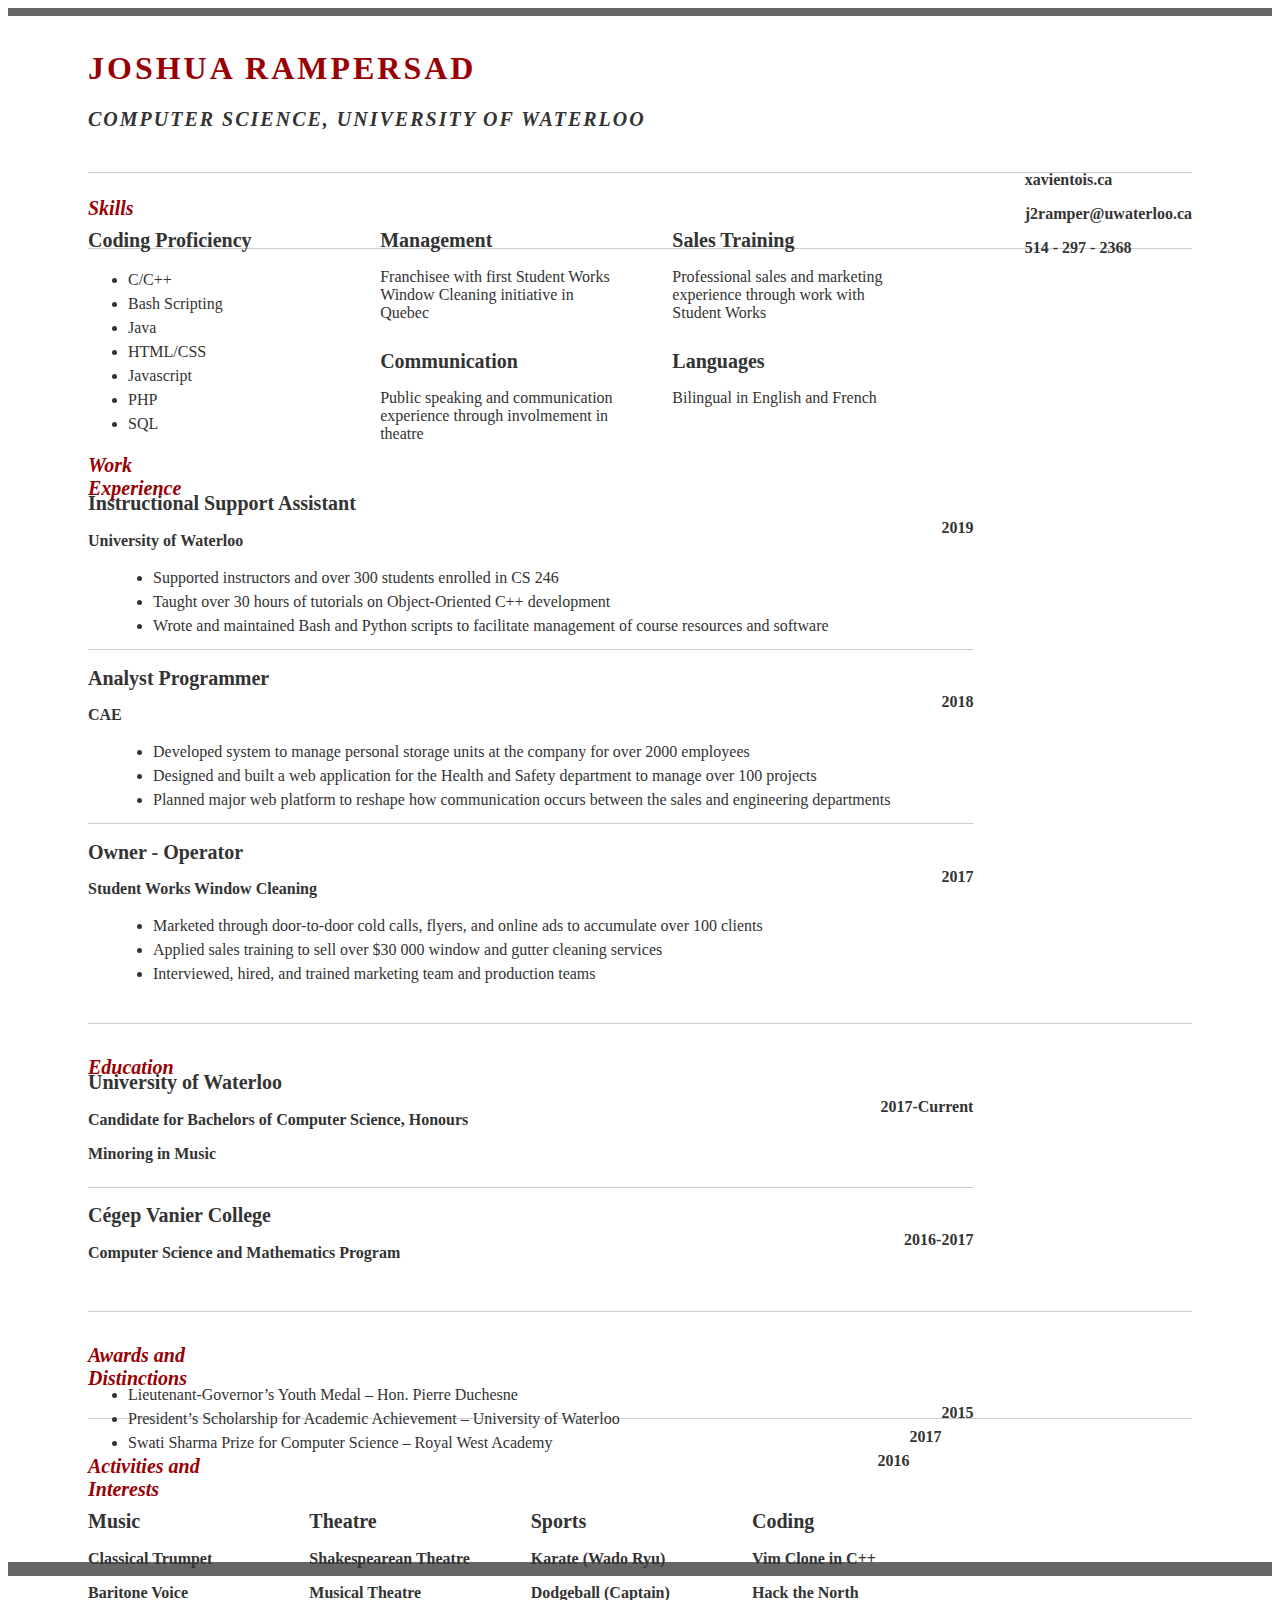
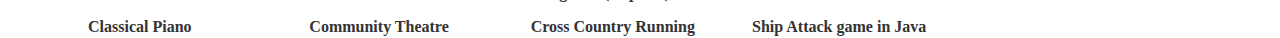
==== resume.html @ ba1c91a3 "Added Hack the North" ====
<html>
<head>

	<title>Joshua Rampersad | Computer Science, University of Waterloo</title>
	<meta http-equiv="content-type" content="text/html; charset=utf-8" />

	<link rel="stylesheet" type="text/css" href="http://yui.yahooapis.com/2.7.0/build/reset-fonts-grids/reset-fonts-grids.css" media="all" />
	<link rel="stylesheet" type="text/css" href="resume.css" media="all" />

</head>
<body>

<div id="doc2" class="yui-t7">
	<div id="inner">

		<div id="hd">
			<div class="yui-gc">
				<div class="yui-u first">
					<h1>Joshua Rampersad</h1>
					<h2>Computer Science, University of Waterloo</h2>
				</div>

				<div class="yui-u">
					<div class="contact-info">
						<h3><a href="http://xavientois.ca">xavientois.ca</a></h3>
						<h3><a href="mailto:j2ramper@uwaterloo.ca">j2ramper@uwaterloo.ca</a></h3>
						<h3>514 - 297 - 2368</h3>
					</div><!--// .contact-info -->
				</div>
			</div><!--// .yui-gc -->
		</div><!--// hd -->

		<div id="bd">
			<div id="yui-main">
				<div class="yui-b">
						<div class="yui-gf">
							<div class="yui-u first">
								<h2>Skills</h2>
							</div>
							<div class="yui-u">

									<div class="talent">
										<h2>Coding Proficiency</h2>
										<ul>
											<li>C/C++</li>
											<li>Bash Scripting</li>
											<li>Java</li>
											<li>HTML/CSS</li>
											<li>Javascript</li>
											<li>PHP</li>
											<li>SQL</li>
										</ul>
									</div>

									<div class="talent">
										<h2>Management</h2>
										<p>Franchisee with first Student Works Window Cleaning
											initiative in Quebec</p>
									</div>

									<div class="talent">
										<h2>Sales Training</h2>
										<p>Professional sales and marketing experience through work
											with Student Works</p>
									</div>

									<div class="talent">
										<h2>Communication</h2>
										<p>Public speaking and communication experience through involmement in theatre</p>
									</div>

									<div class="talent">
										<h2>Languages</h2>
										<p>Bilingual in English and French</p>
									</div>
							</div>
						</div><!--// .yui-gf -->

						<div class="yui-gf">

							<div class="yui-u first">
								<h2>Work Experience</h2>
							</div><!--// .yui-u first-->

							<div class="yui-u">
								<div class="job">
									<h2>Instructional Support Assistant</h2>
									<h3>University of Waterloo</h3>
									<h4>2019</h4>
									<ul>
										<li>Supported instructors and over 300 students enrolled in CS 246</li>
										<li>Taught over 30 hours of tutorials on Object-Oriented C++ development</li>
										<li>Wrote and maintained Bash and Python scripts to facilitate management of course resources and software</li>
									</ul>
								</div>

								<div class="job">
									<h2>Analyst Programmer</h2>
									<h3>CAE</h3>
									<h4>2018</h4>
									<ul>
										<li>Developed system to manage personal storage units at the company for over 2000 employees</li>
										<li>Designed and built a web application for the Health and Safety department to manage over 100 projects</li>
										<li>Planned major web platform to reshape how communication occurs between the sales and engineering departments</li>
									</ul>
								</div>

								<div class="job last">
									<h2>Owner - Operator</h2>
									<h3>Student Works Window Cleaning</h3>
									<h4>2017</h4>
									<ul>
										<li>Marketed through door-to-door cold calls, flyers, and online ads to accumulate over 100 clients</li>
										<li>Applied sales training to sell over $30 000 window and gutter cleaning services</li>
										<li>Interviewed, hired, and trained marketing team and production teams</li>
									</ul>
								</div>

								<!--<div class="job last">
									<h2>Food Services</h2>
									<h3>Mama Sofia Pizza</h3>
									<h4>2014-2017</h4>
									<ul>
										<li>Engaged with customers, taking orders, and communicating them with the 4 person team</li>
										<li>Trained new employees in every aspect of food preparation and service in order to maximize efficiency</li>
									</ul>
								</div>-->

								<!--<div class="job">
									<h2>Trumpet Tutor</h2>
									<h3>Private Lessons</h3>
									<h4>2015-2016</h4>
									<ul>
										<li>Instructed young students in trumpet technique and theory</li>
									</ul>
								</div>-->

								<!--<div class="job last">
									<h2>Camp Organizer</h2>
									<h3>Dojostudio</h3>
									<h4>2012</h4>
									<ul>
										<li>Chief coordinator for summer camp, in charge of scheduling, planning, and camp budget</li>
										<li>Acquired SOGO Active Youth Recruitment grant for funding</li>
										<li>Communicated with third parties to organize all exterior camp activities</li>
										<li>Supervised activities, ran workshops and taught karate to children</li>
									</ul>
								</div>-->

							</div><!--// .yui-u -->
						</div><!--// .yui-gf -->

						<div class="yui-gf">

							<div class="yui-u first">
								<h2>Education</h2>
							</div><!--// .yui-u first-->

							<div class="yui-u">
								<div class="job">
									<h2>University of Waterloo</h2>
									<h3>Candidate for Bachelors of Computer Science, Honours</h3>
									<h3>Minoring in Music</h3>
									<h4>2017-Current</h4>
								</div>

								<div class="job last">
									<h2>Cégep Vanier College</h2>
									<h3>Computer Science and Mathematics Program</h3>
									<h4>2016-2017</h4>
								</div>
							</div><!--// .yui-u -->
						</div><!--// .yui-gf-->

						<div class="yui-gf">

							<div class="yui-u first">
								<h2>Awards and Distinctions</h2>
							</div>

							<div class="yui-u">

								<div class="award">
									<ul>
										<li>Lieutenant-Governor’s Youth Medal – Hon. Pierre Duchesne</li>
										<h4>2015</h4>
										<li>President’s Scholarship for Academic Achievement – University of Waterloo</li>
										<h4>2017</h4>
										<li>Swati Sharma Prize for Computer Science – Royal West Academy</li>
										<h4>2016</h4>
										<!--<li>Residence Entrance Award – Conrad Grebel University College</li>
										<h4>2016</h4>
										<li>Taylor-Negm Award for Cultural Involvement – Royal West Academy</li>
										<h4>2014 and 2016</h4>
										<li>The Chris Barillaro Prize for Musical Theatre – Royal West Academy	</li>
										<h4>2016</h4>-->
									</ul>
								</div>

							</div><!--// .yui-u -->
						</div><!--// .yui-gf -->


						<div class="yui-gf last">
							<div class="yui-u first">
								<h2>Activities and Interests</h2>
							</div><!--// .yui-u first-->

							<div class="yui-u">
								<div class="activity">
									<h2>Music</h2>
										<h3>Classical Trumpet</h3>
											<!--<p>Vice president of Honour Band</p>-->
										<h3>Baritone Voice</h3>
											<!--<p>Chamber and Chapel Choir</p>-->
										<h3>Classical Piano</h3>
											<!--<p>Eleven years of piano lessons and performance</p>-->
								</div>

								<div class="activity">
									<h2>Theatre</h2>
									<h3>Shakespearean Theatre</h3>
										<!--<p>Lead actor in 8 Shakespeare productions</p>-->
									<h3>Musical Theatre</h3>
										<!--<p>Lead actor in 4 musical theatre productions</p>-->
									<h3>Community Theatre</h3>
									<!--<h3>Independent Theatre</h3>-->
								</div>

								<div class="activity">
									<h2>Sports</h2>
									<h3>Karate (Wado Ryu)</h3>
										<!--<p>Brown belt in Wado Ryu karate</p>-->
									<h3>Dodgeball (Captain)</h3>
										<!--<p>Captain of intramural team</p>-->
									<h3>Cross Country Running</h3>
										<!--<p>Participation in Cross Country and Halo races</p>-->
								</div>

								<div class="activity last">
									<h2>Coding</h2>
									<h3>Vim Clone in C++</h3>
										<!--<p>Brown belt in Wado Ryu karate</p>-->
									<h3>Hack the North</h3>
										<!--<p>Captain of intramural team</p>-->
									<!-- <h3>GrebelHacks Hackathon</h3> -->
									<h3>Ship Attack game in Java</h3>
										<!--<p>Participation in Cross Country and Halo races</p>-->
								</div>
							</div><!--// .yui-u -->
						</div><!--// .yui-gf -->

				</div><!--// .yui-b -->
			</div><!--// yui-main -->
		</div><!--// bd -->

	</div><!-- // inner -->


</div><!--// doc -->


</body>
</html>
---- resume.css ----
/* //-- yui-grids style overrides -- */
body { font-family: Georgia; color: #444;}
#inner { padding: 2px 80px; margin: 0 auto;  border: solid #666; border-width: 8px 0 14px 0; }
.yui-gf { margin-bottom: 2em; padding-bottom: 2.18em; border-bottom: 1px solid #ccc; }

/* //-- header, body, footer -- */
#hd { margin: 2em 0 1.5em 0; padding-bottom: 1.5em; border-bottom: 1px solid #ccc }
#hd h2 { text-transform: uppercase; letter-spacing: 2px; color: #333}
#bd, #ft { margin-bottom: 1px; }

/* //-- footer -- */
#ft { padding: 1em 0 1em 0; font-size: 92%; border-top: 1px solid #ccc; text-align: center; }
#ft p { margin-bottom: 0; text-align: center;   }

/* //-- core typography and style -- */
#hd h1 { font-size: 32px; text-transform: uppercase; letter-spacing: 3px; color: #990003}
h2 { font-size: 125%; }
h3, h4 { font-size: 100%; }
h1, h2, h3, h4 { color: #333; }
p { font-size: 100%; line-height: 18px; padding-right: 3em; }
a {text-decoration: none; color: #333;}
strong { font-weight: bold; }
li { line-height: 24px; border-bottom: 1px solid #ccc; }
p.enlarge { font-size: 144%; padding-right: 6.5em; line-height: 24px; }
p.enlarge span { color: #000 }
.contact-info { margin-top: 7px; float: right}
.first h2 { font-style: italic; color: #990003;}
.last { border-bottom: 0;}


/* //-- section styles -- */

.job { position: relative; margin-bottom: 0.9em; padding-bottom: 0.5em; border-bottom: 1px solid #ccc; }
.job h4 { position: absolute; top: 0.35em; right: 0 }
.job p { margin: 0.75em 0 0 0; }
.job li {border-bottom: 0; list-style-type: disc; margin-left: 25px}

.award h4 {float: right;}
.award li {border-bottom: 0;  float: left}
.award ul{list-style-type: disc;}

.last { border: none; }
.talent{ width: 33%; float: left; margin-bottom: 8px}
.talent h2, p, ul {margin-bottom: 3px; color: #333}
.talent li {border-bottom: 0;}

.activity {width: 25%; float: left;}
.activity h3{margin-bottom: 2px}
.activity p{font-size: 90%}

/* --// override to force 1/8th width grids -- */
.yui-gf .yui-u{width:80.2%; margin-bottom: -1.5em}
.yui-gf div.first{width:12.3%;}
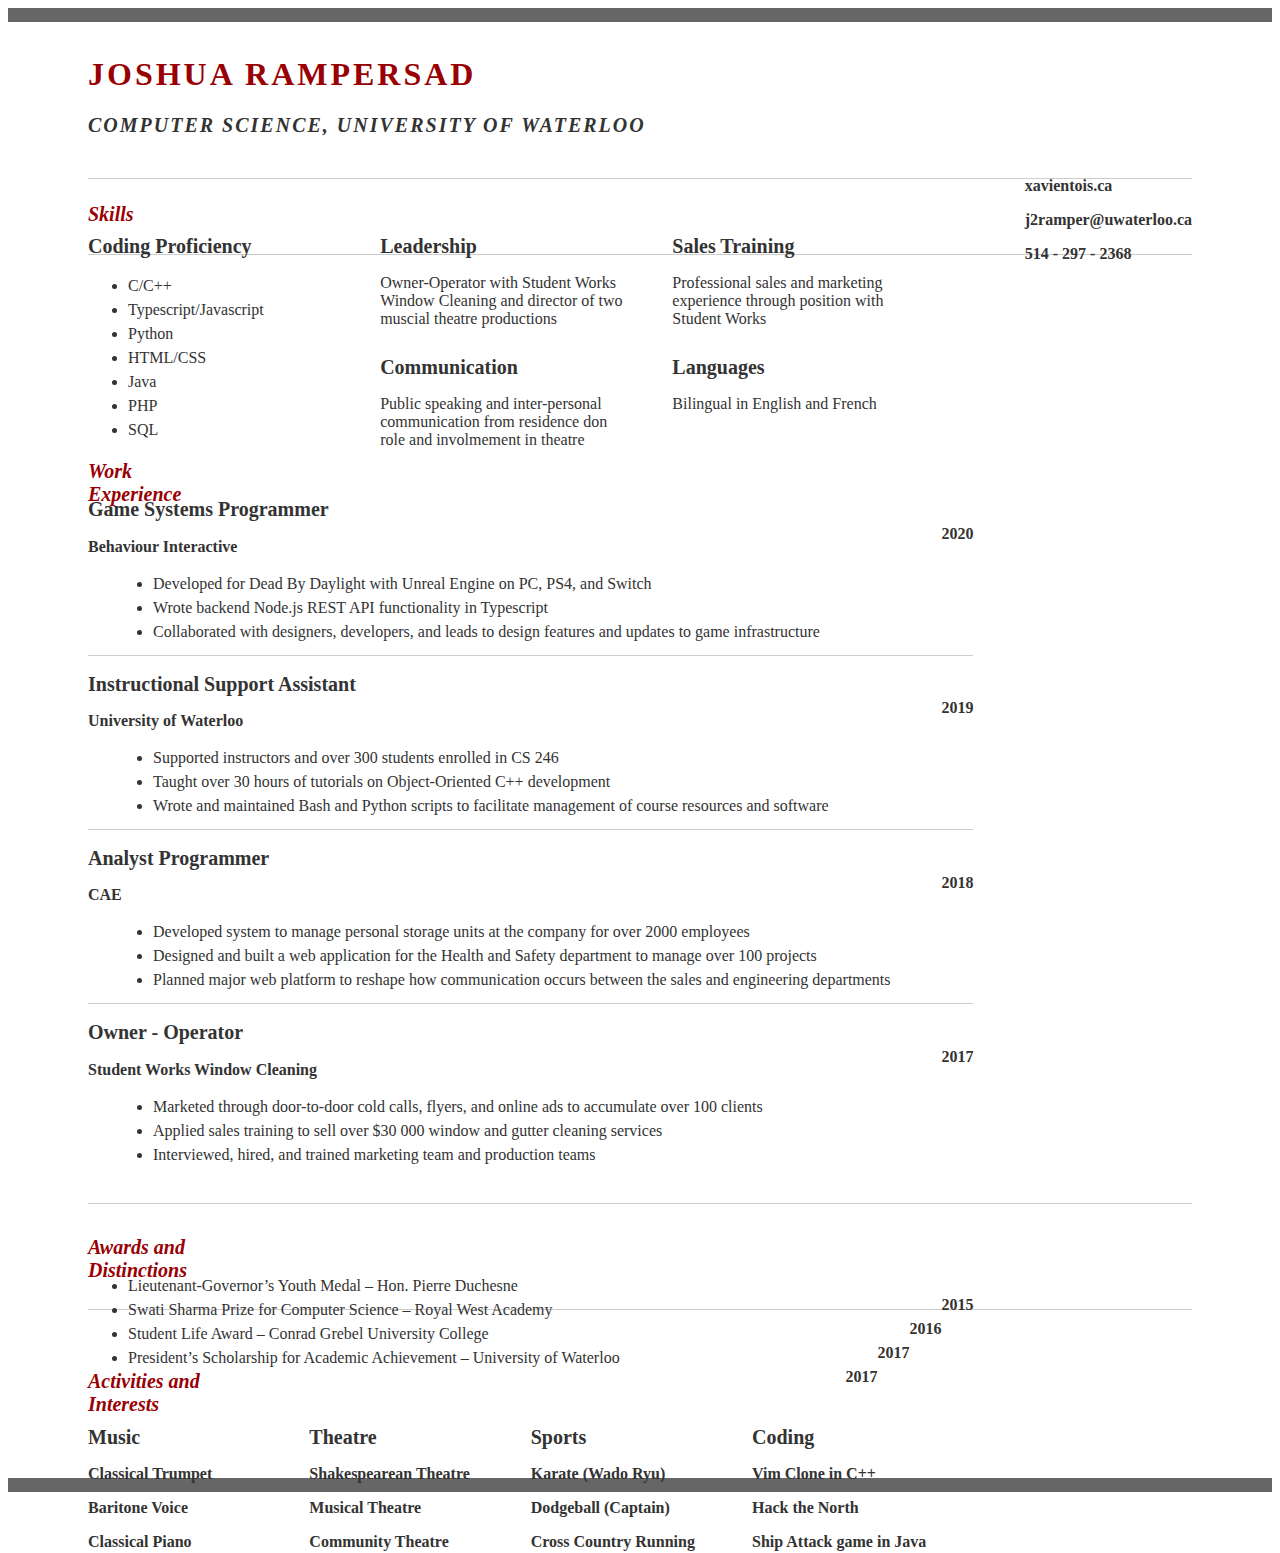
==== commit be5e145f: "Update wording about marketing experience" ====
--- a/resume.html
+++ b/resume.html
@@ -44,30 +44,31 @@
 										<h2>Coding Proficiency</h2>
 										<ul>
 											<li>C/C++</li>
-											<li>Bash Scripting</li>
+											<li>Typescript/Javascript</li>
+											<li>Python</li>
+											<li>HTML/CSS</li>
 											<li>Java</li>
-											<li>HTML/CSS</li>
-											<li>Javascript</li>
 											<li>PHP</li>
 											<li>SQL</li>
 										</ul>
 									</div>
 
 									<div class="talent">
-										<h2>Management</h2>
-										<p>Franchisee with first Student Works Window Cleaning
-											initiative in Quebec</p>
+										<h2>Leadership</h2>
+										<p>Owner-Operator with Student Works Window Cleaning
+											and director of two muscial theatre productions</p>
 									</div>
 
 									<div class="talent">
 										<h2>Sales Training</h2>
-										<p>Professional sales and marketing experience through work
+										<p>Professional sales and marketing experience through position
 											with Student Works</p>
 									</div>
 
 									<div class="talent">
 										<h2>Communication</h2>
-										<p>Public speaking and communication experience through involmement in theatre</p>
+										<p>Public speaking and inter-personal communication from residence
+                                        don role and involmement in theatre</p>
 									</div>
 
 									<div class="talent">
@@ -84,6 +85,17 @@
 							</div><!--// .yui-u first-->
 
 							<div class="yui-u">
+								<div class="job">
+									<h2>Game Systems Programmer</h2>
+									<h3>Behaviour Interactive</h3>
+									<h4>2020</h4>
+									<ul>
+										<li>Developed for Dead By Daylight with Unreal Engine on PC, PS4, and Switch</li>
+										<li>Wrote backend Node.js REST API functionality in Typescript</li>
+										<li>Collaborated with designers, developers, and leads to design features and updates to game infrastructure</li>
+									</ul>
+								</div>
+
 								<div class="job">
 									<h2>Instructional Support Assistant</h2>
 									<h3>University of Waterloo</h3>
@@ -151,25 +163,25 @@
 							</div><!--// .yui-u -->
 						</div><!--// .yui-gf -->
 
-						<div class="yui-gf">
+						<div class="yui-gf" style="display:none">
 
 							<div class="yui-u first">
 								<h2>Education</h2>
 							</div><!--// .yui-u first-->
 
 							<div class="yui-u">
-								<div class="job">
+								<div class="job last">
 									<h2>University of Waterloo</h2>
 									<h3>Candidate for Bachelors of Computer Science, Honours</h3>
 									<h3>Minoring in Music</h3>
 									<h4>2017-Current</h4>
 								</div>
 
-								<div class="job last">
+								<div class="job last" style="display:none">
 									<h2>Cégep Vanier College</h2>
 									<h3>Computer Science and Mathematics Program</h3>
 									<h4>2016-2017</h4>
-								</div>
+                                </div>
 							</div><!--// .yui-u -->
 						</div><!--// .yui-gf-->
 
@@ -185,13 +197,13 @@
 									<ul>
 										<li>Lieutenant-Governor’s Youth Medal – Hon. Pierre Duchesne</li>
 										<h4>2015</h4>
+										<li>Swati Sharma Prize for Computer Science – Royal West Academy</li>
+										<h4>2016</h4>
+										<li>Student Life Award – Conrad Grebel University College</li>
+										<h4>2017</h4>
 										<li>President’s Scholarship for Academic Achievement – University of Waterloo</li>
 										<h4>2017</h4>
-										<li>Swati Sharma Prize for Computer Science – Royal West Academy</li>
-										<h4>2016</h4>
-										<!--<li>Residence Entrance Award – Conrad Grebel University College</li>
-										<h4>2016</h4>
-										<li>Taylor-Negm Award for Cultural Involvement – Royal West Academy</li>
+										<!--<li>Taylor-Negm Award for Cultural Involvement – Royal West Academy</li>
 										<h4>2014 and 2016</h4>
 										<li>The Chris Barillaro Prize for Musical Theatre – Royal West Academy	</li>
 										<h4>2016</h4>-->
--- a/resume.css
+++ b/resume.css
@@ -1,7 +1,7 @@
 
 /* //-- yui-grids style overrides -- */
 body { font-family: Georgia; color: #444;}
-#inner { padding: 2px 80px; margin: 0 auto;  border: solid #666; border-width: 8px 0 14px 0; }
+#inner { padding: 2px 80px; margin: 0 auto;  border: solid #666; border-width: 14px 0 14px 0; }
 .yui-gf { margin-bottom: 2em; padding-bottom: 2.18em; border-bottom: 1px solid #ccc; }
 
 /* //-- header, body, footer -- */
@@ -41,7 +41,7 @@
 .award ul{list-style-type: disc;}
 
 .last { border: none; }
-.talent{ width: 33%; float: left; margin-bottom: 8px}
+.talent { width: 33%; float: left; margin-bottom: 8px}
 .talent h2, p, ul {margin-bottom: 3px; color: #333}
 .talent li {border-bottom: 0;}
 
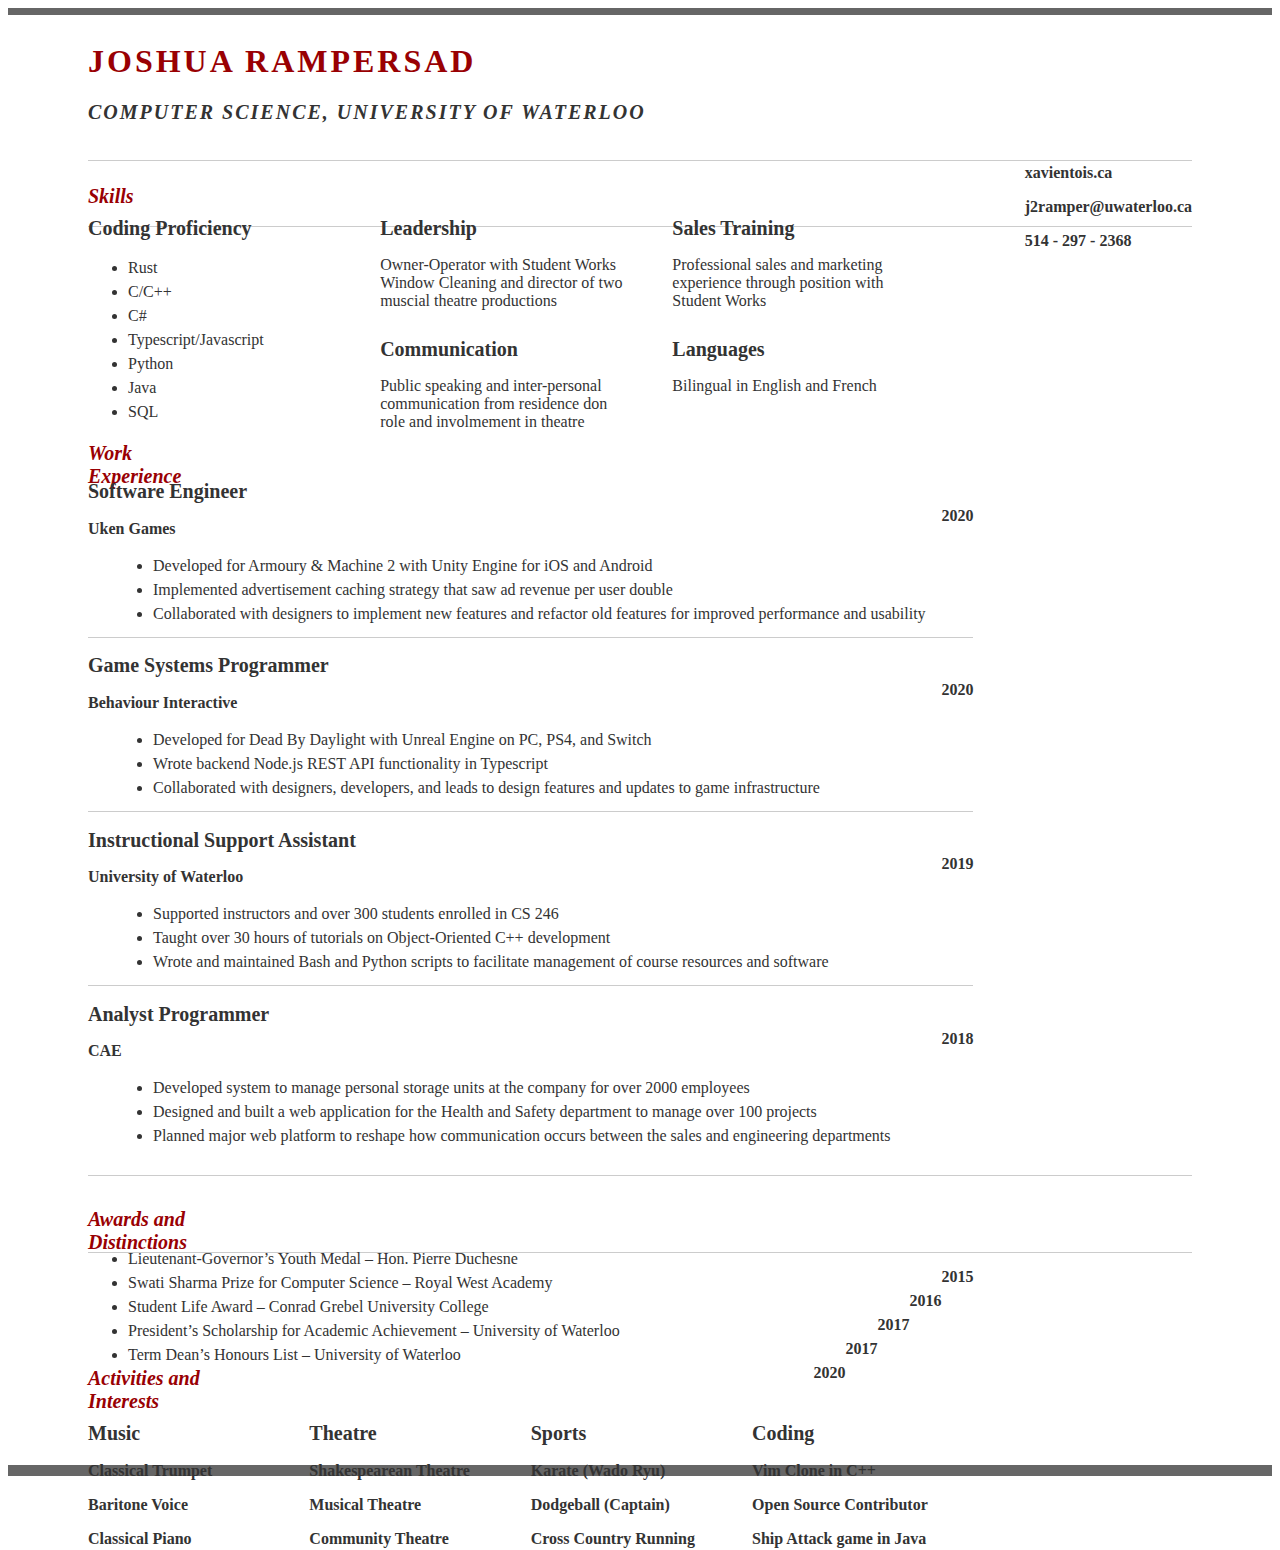
==== commit b370d55c: "Updated for Winter 2020 job search" ====
--- a/resume.html
+++ b/resume.html
@@ -43,12 +43,12 @@
 									<div class="talent">
 										<h2>Coding Proficiency</h2>
 										<ul>
+											<li>Rust</li>
 											<li>C/C++</li>
+											<li>C&#35;</li>
 											<li>Typescript/Javascript</li>
 											<li>Python</li>
-											<li>HTML/CSS</li>
 											<li>Java</li>
-											<li>PHP</li>
 											<li>SQL</li>
 										</ul>
 									</div>
@@ -85,6 +85,17 @@
 							</div><!--// .yui-u first-->
 
 							<div class="yui-u">
+								<div class="job">
+									<h2>Software Engineer</h2>
+									<h3>Uken Games</h3>
+									<h4>2020</h4>
+									<ul>
+										<li>Developed for Armoury &#38; Machine 2 with Unity Engine for iOS and Android</li>
+										<li>Implemented advertisement caching strategy that saw ad revenue per user double</li>
+										<li>Collaborated with designers to implement new features and refactor old features for improved performance and usability</li>
+									</ul>
+								</div>
+
 								<div class="job">
 									<h2>Game Systems Programmer</h2>
 									<h3>Behaviour Interactive</h3>
@@ -107,7 +118,7 @@
 									</ul>
 								</div>
 
-								<div class="job">
+								<div class="job last">
 									<h2>Analyst Programmer</h2>
 									<h3>CAE</h3>
 									<h4>2018</h4>
@@ -118,7 +129,7 @@
 									</ul>
 								</div>
 
-								<div class="job last">
+								<div class="job" style="display:none">
 									<h2>Owner - Operator</h2>
 									<h3>Student Works Window Cleaning</h3>
 									<h4>2017</h4>
@@ -185,31 +196,29 @@
 							</div><!--// .yui-u -->
 						</div><!--// .yui-gf-->
 
-						<div class="yui-gf">
+						<div class="yui-gf" >
 
 							<div class="yui-u first">
 								<h2>Awards and Distinctions</h2>
 							</div>
 
-							<div class="yui-u">
-
-								<div class="award">
-									<ul>
-										<li>Lieutenant-Governor’s Youth Medal – Hon. Pierre Duchesne</li>
-										<h4>2015</h4>
-										<li>Swati Sharma Prize for Computer Science – Royal West Academy</li>
-										<h4>2016</h4>
-										<li>Student Life Award – Conrad Grebel University College</li>
-										<h4>2017</h4>
-										<li>President’s Scholarship for Academic Achievement – University of Waterloo</li>
-										<h4>2017</h4>
-										<!--<li>Taylor-Negm Award for Cultural Involvement – Royal West Academy</li>
-										<h4>2014 and 2016</h4>
-										<li>The Chris Barillaro Prize for Musical Theatre – Royal West Academy	</li>
-										<h4>2016</h4>-->
-									</ul>
-								</div>
-
+							<div class="yui-u award">
+                                <ul>
+                                    <li>Lieutenant-Governor’s Youth Medal – Hon. Pierre Duchesne</li>
+                                    <h4>2015</h4>
+                                    <li>Swati Sharma Prize for Computer Science – Royal West Academy</li>
+                                    <h4>2016</h4>
+                                    <li>Student Life Award – Conrad Grebel University College</li>
+                                    <h4>2017</h4>
+                                    <li>President’s Scholarship for Academic Achievement – University of Waterloo</li>
+                                    <h4>2017</h4>
+                                    <li>Term Dean’s Honours List – University of Waterloo</li>
+                                    <h4>2020</h4>
+                                    <!--<li>Taylor-Negm Award for Cultural Involvement – Royal West Academy</li>
+                                    <h4>2014 and 2016</h4>
+                                    <li>The Chris Barillaro Prize for Musical Theatre – Royal West Academy	</li>
+                                    <h4>2016</h4>-->
+                                </ul>
 							</div><!--// .yui-u -->
 						</div><!--// .yui-gf -->
 
@@ -254,7 +263,7 @@
 									<h2>Coding</h2>
 									<h3>Vim Clone in C++</h3>
 										<!--<p>Brown belt in Wado Ryu karate</p>-->
-									<h3>Hack the North</h3>
+									<h3>Open Source Contributor</h3>
 										<!--<p>Captain of intramural team</p>-->
 									<!-- <h3>GrebelHacks Hackathon</h3> -->
 									<h3>Ship Attack game in Java</h3>
--- a/resume.css
+++ b/resume.css
@@ -1,11 +1,11 @@
 
 /* //-- yui-grids style overrides -- */
 body { font-family: Georgia; color: #444;}
-#inner { padding: 2px 80px; margin: 0 auto;  border: solid #666; border-width: 14px 0 14px 0; }
-.yui-gf { margin-bottom: 2em; padding-bottom: 2.18em; border-bottom: 1px solid #ccc; }
+#inner { padding: 2px 80px; margin: 0 auto;  border: solid #666; border-width: 7px 0 11px 0; }
+.yui-gf { margin-bottom: 2em; padding-bottom: 1.6em; border-bottom: 1px solid #ccc; }
 
 /* //-- header, body, footer -- */
-#hd { margin: 2em 0 1.5em 0; padding-bottom: 1.5em; border-bottom: 1px solid #ccc }
+#hd { margin: 1.6em 0 1.5em 0; padding-bottom: 1.2em; border-bottom: 1px solid #ccc }
 #hd h2 { text-transform: uppercase; letter-spacing: 2px; color: #333}
 #bd, #ft { margin-bottom: 1px; }
 
@@ -36,6 +36,7 @@
 .job p { margin: 0.75em 0 0 0; }
 .job li {border-bottom: 0; list-style-type: disc; margin-left: 25px}
 
+.award {padding-bottom: 3.1px;}
 .award h4 {float: right;}
 .award li {border-bottom: 0;  float: left}
 .award ul{list-style-type: disc;}
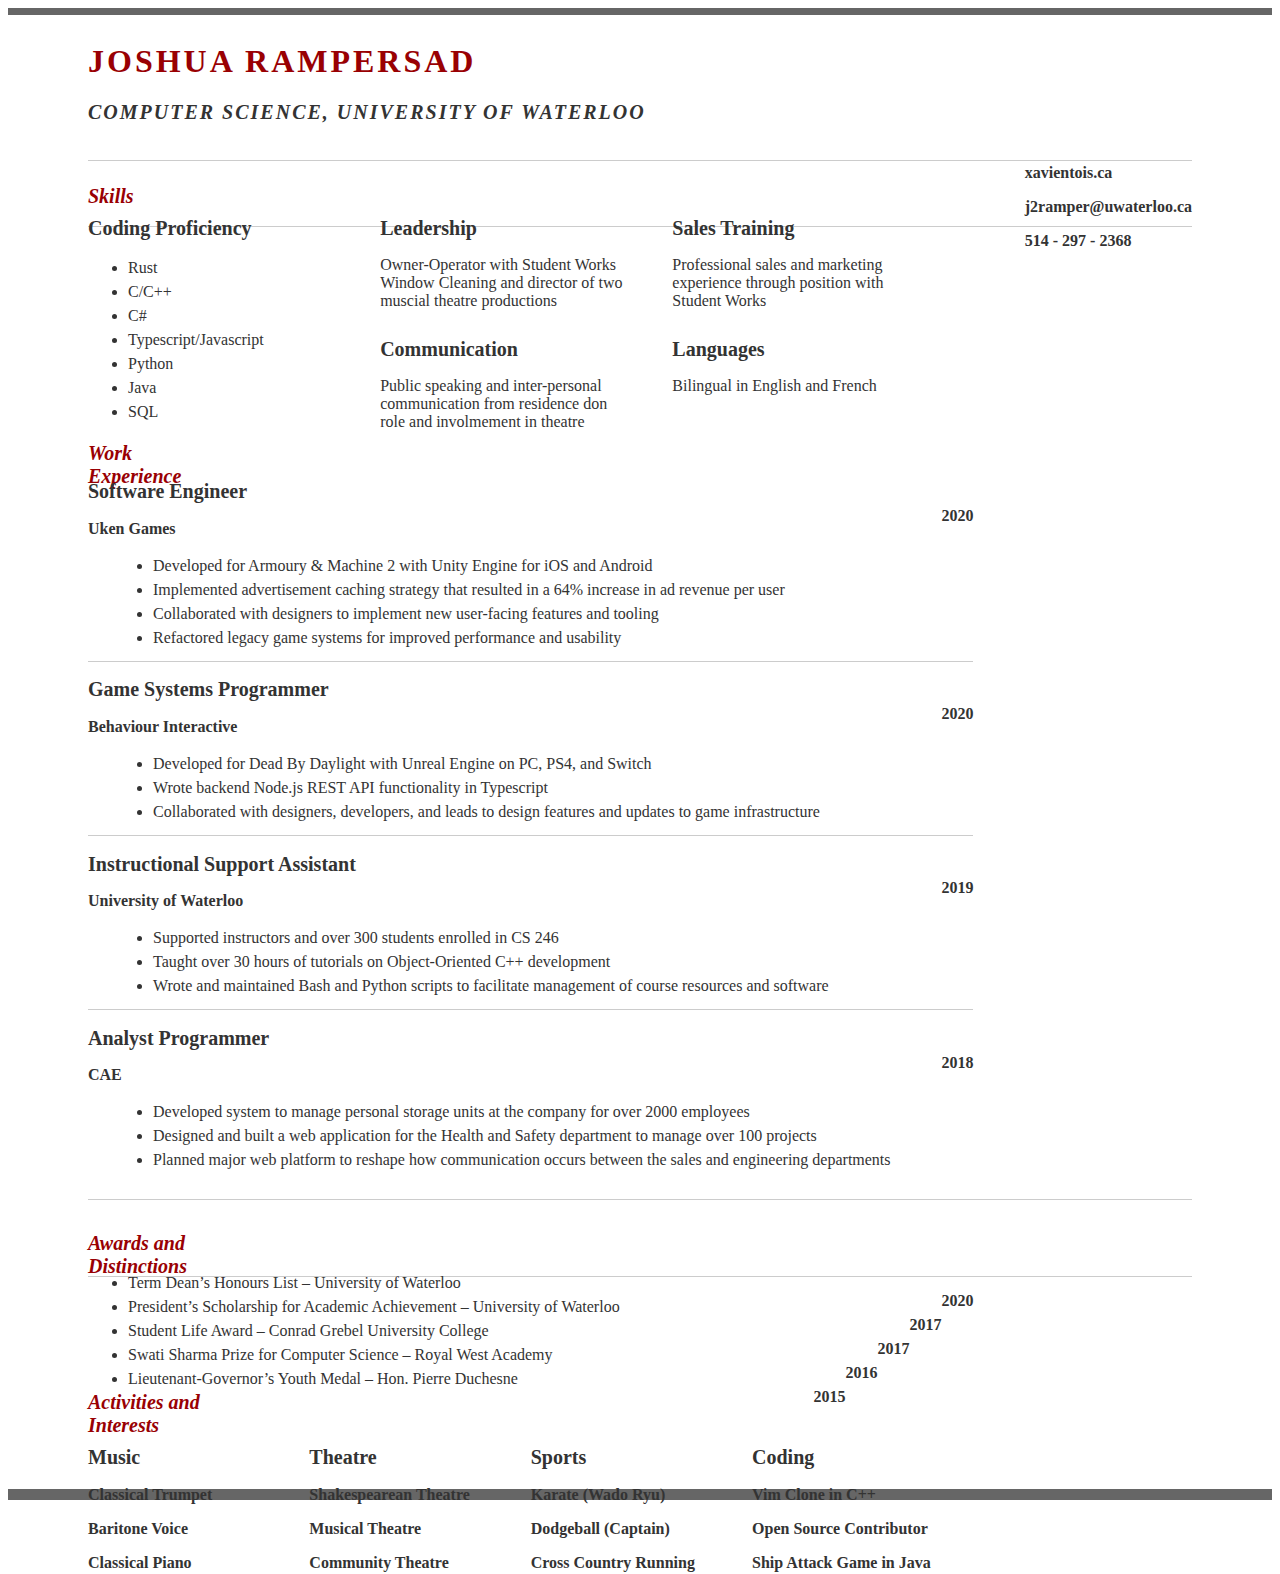
==== commit be441de6: "Fix typos and rephrase points" ====
--- a/resume.html
+++ b/resume.html
@@ -91,8 +91,9 @@
 									<h4>2020</h4>
 									<ul>
 										<li>Developed for Armoury &#38; Machine 2 with Unity Engine for iOS and Android</li>
-										<li>Implemented advertisement caching strategy that saw ad revenue per user double</li>
-										<li>Collaborated with designers to implement new features and refactor old features for improved performance and usability</li>
+										<li>Implemented advertisement caching strategy that resulted in a 64&#37; increase in ad revenue per user</li>
+                                        <li>Collaborated with designers to implement new user-facing features and tooling</li>
+                                        <li>Refactored legacy game systems for improved performance and usability</li>
 									</ul>
 								</div>
 
@@ -204,16 +205,16 @@
 
 							<div class="yui-u award">
                                 <ul>
+                                    <li>Term Dean’s Honours List – University of Waterloo</li>
+                                    <h4>2020</h4>
+                                    <li>President’s Scholarship for Academic Achievement – University of Waterloo</li>
+                                    <h4>2017</h4>
+                                    <li>Student Life Award – Conrad Grebel University College</li>
+                                    <h4>2017</h4>
+                                    <li>Swati Sharma Prize for Computer Science – Royal West Academy</li>
+                                    <h4>2016</h4>
                                     <li>Lieutenant-Governor’s Youth Medal – Hon. Pierre Duchesne</li>
                                     <h4>2015</h4>
-                                    <li>Swati Sharma Prize for Computer Science – Royal West Academy</li>
-                                    <h4>2016</h4>
-                                    <li>Student Life Award – Conrad Grebel University College</li>
-                                    <h4>2017</h4>
-                                    <li>President’s Scholarship for Academic Achievement – University of Waterloo</li>
-                                    <h4>2017</h4>
-                                    <li>Term Dean’s Honours List – University of Waterloo</li>
-                                    <h4>2020</h4>
                                     <!--<li>Taylor-Negm Award for Cultural Involvement – Royal West Academy</li>
                                     <h4>2014 and 2016</h4>
                                     <li>The Chris Barillaro Prize for Musical Theatre – Royal West Academy	</li>
@@ -266,7 +267,7 @@
 									<h3>Open Source Contributor</h3>
 										<!--<p>Captain of intramural team</p>-->
 									<!-- <h3>GrebelHacks Hackathon</h3> -->
-									<h3>Ship Attack game in Java</h3>
+									<h3>Ship Attack Game in Java</h3>
 										<!--<p>Participation in Cross Country and Halo races</p>-->
 								</div>
 							</div><!--// .yui-u -->
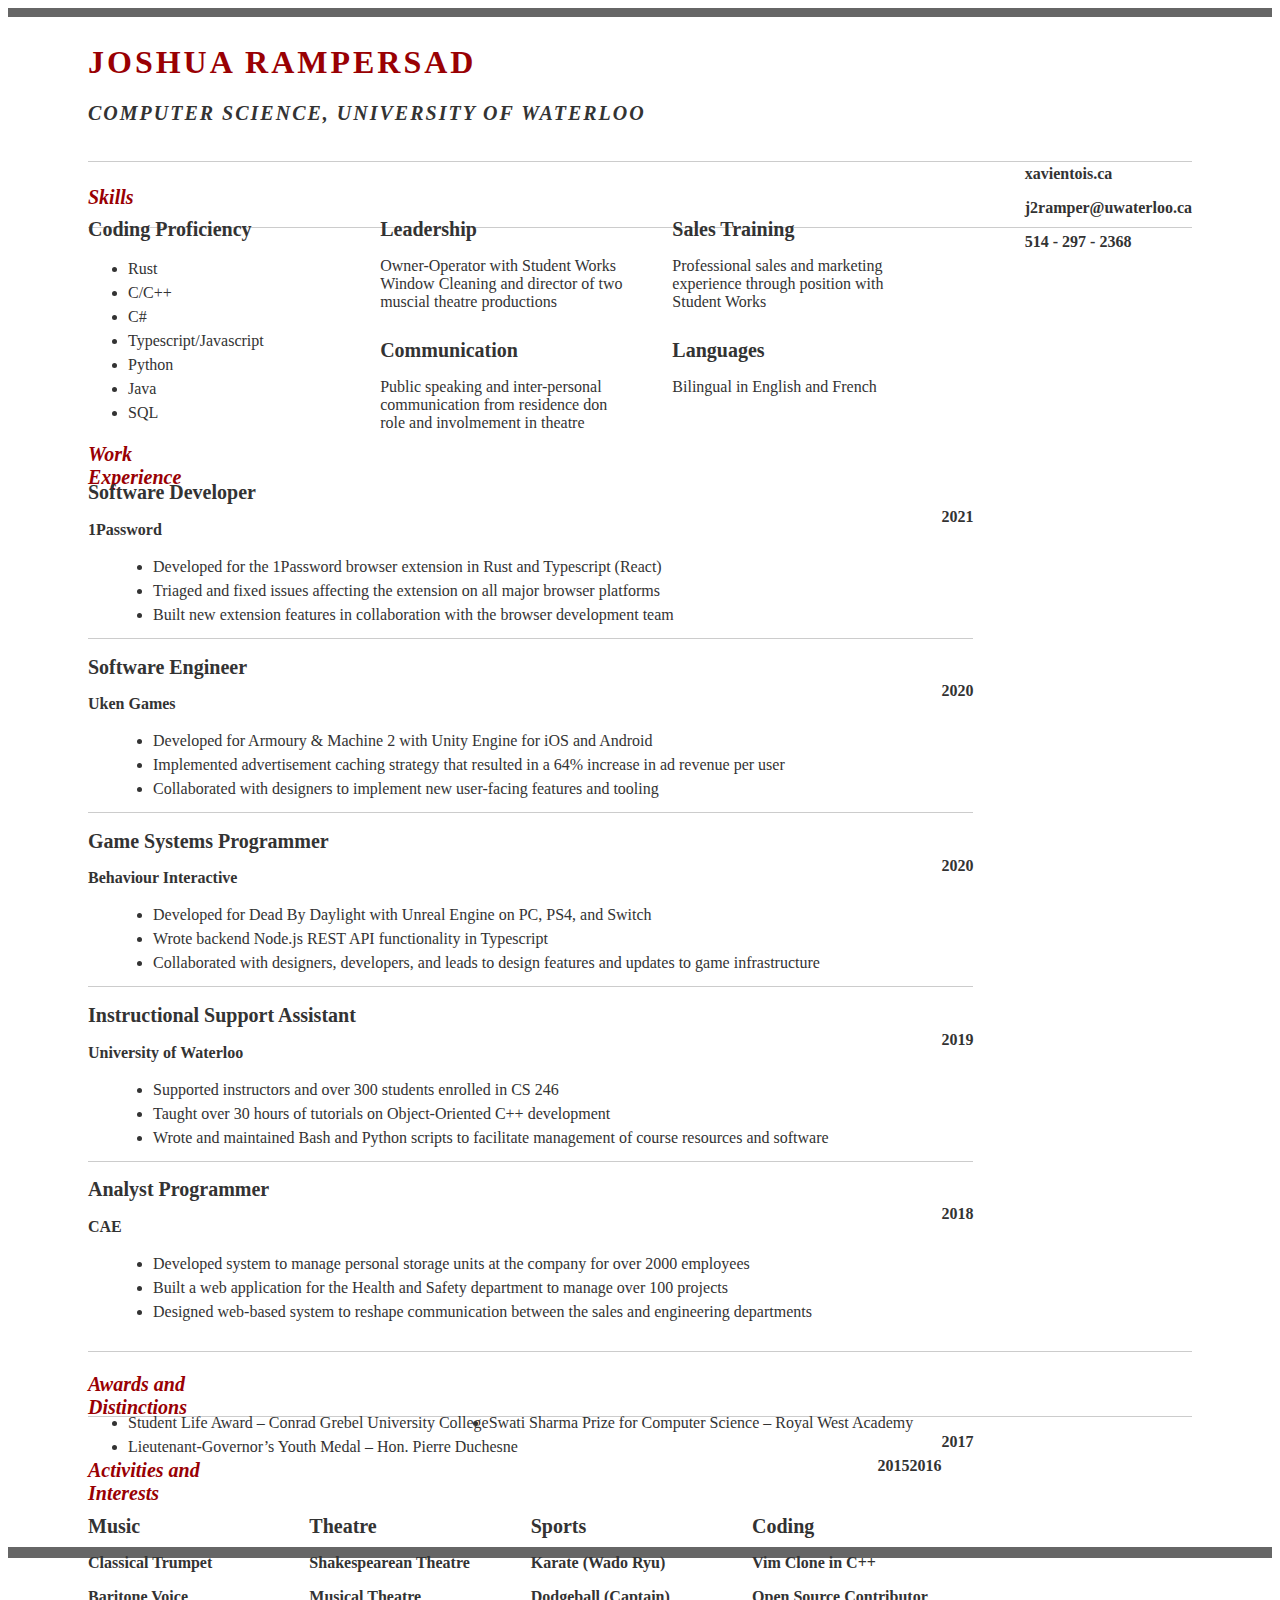
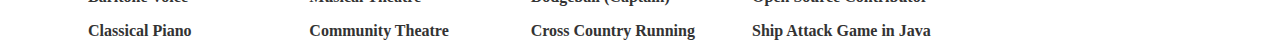
==== commit 723aad60: "Update resume for the S21 job search" ====
--- a/resume.html
+++ b/resume.html
@@ -86,6 +86,17 @@
 
 							<div class="yui-u">
 								<div class="job">
+									<h2>Software Developer</h2>
+									<h3>1Password</h3>
+									<h4>2021</h4>
+									<ul>
+										<li>Developed for the 1Password browser extension in Rust and Typescript (React)</li>
+										<li>Triaged and fixed issues affecting the extension on all major browser platforms</li>
+                                        <li>Built new extension features in collaboration with the browser development team</li>
+									</ul>
+								</div>
+
+								<div class="job">
 									<h2>Software Engineer</h2>
 									<h3>Uken Games</h3>
 									<h4>2020</h4>
@@ -93,7 +104,7 @@
 										<li>Developed for Armoury &#38; Machine 2 with Unity Engine for iOS and Android</li>
 										<li>Implemented advertisement caching strategy that resulted in a 64&#37; increase in ad revenue per user</li>
                                         <li>Collaborated with designers to implement new user-facing features and tooling</li>
-                                        <li>Refactored legacy game systems for improved performance and usability</li>
+                                        <!--<li>Refactored legacy game systems for improved performance and usability</li>-->
 									</ul>
 								</div>
 
@@ -125,8 +136,8 @@
 									<h4>2018</h4>
 									<ul>
 										<li>Developed system to manage personal storage units at the company for over 2000 employees</li>
-										<li>Designed and built a web application for the Health and Safety department to manage over 100 projects</li>
-										<li>Planned major web platform to reshape how communication occurs between the sales and engineering departments</li>
+										<li>Built a web application for the Health and Safety department to manage over 100 projects</li>
+										<li>Designed web-based system to reshape communication between the sales and engineering departments</li>
 									</ul>
 								</div>
 
@@ -205,10 +216,10 @@
 
 							<div class="yui-u award">
                                 <ul>
-                                    <li>Term Dean’s Honours List – University of Waterloo</li>
+                                    <!--<li>Term Dean’s Honours List – University of Waterloo</li>
                                     <h4>2020</h4>
                                     <li>President’s Scholarship for Academic Achievement – University of Waterloo</li>
-                                    <h4>2017</h4>
+                                    <h4>2017</h4>-->
                                     <li>Student Life Award – Conrad Grebel University College</li>
                                     <h4>2017</h4>
                                     <li>Swati Sharma Prize for Computer Science – Royal West Academy</li>
--- a/resume.css
+++ b/resume.css
@@ -1,11 +1,11 @@
 
 /* //-- yui-grids style overrides -- */
 body { font-family: Georgia; color: #444;}
-#inner { padding: 2px 80px; margin: 0 auto;  border: solid #666; border-width: 7px 0 11px 0; }
-.yui-gf { margin-bottom: 2em; padding-bottom: 1.6em; border-bottom: 1px solid #ccc; }
+#inner { padding: 2px 80px; margin: 0 auto;  border: solid #666; border-width: 9px 0 11px 0; }
+.yui-gf { margin-bottom: 1.32em; padding-bottom: 1.6em; border-bottom: 1px solid #ccc; }
 
 /* //-- header, body, footer -- */
-#hd { margin: 1.6em 0 1.5em 0; padding-bottom: 1.2em; border-bottom: 1px solid #ccc }
+#hd { margin: 1.55em 0 1.5em 0; padding-bottom: 1.2em; border-bottom: 1px solid #ccc }
 #hd h2 { text-transform: uppercase; letter-spacing: 2px; color: #333}
 #bd, #ft { margin-bottom: 1px; }
 
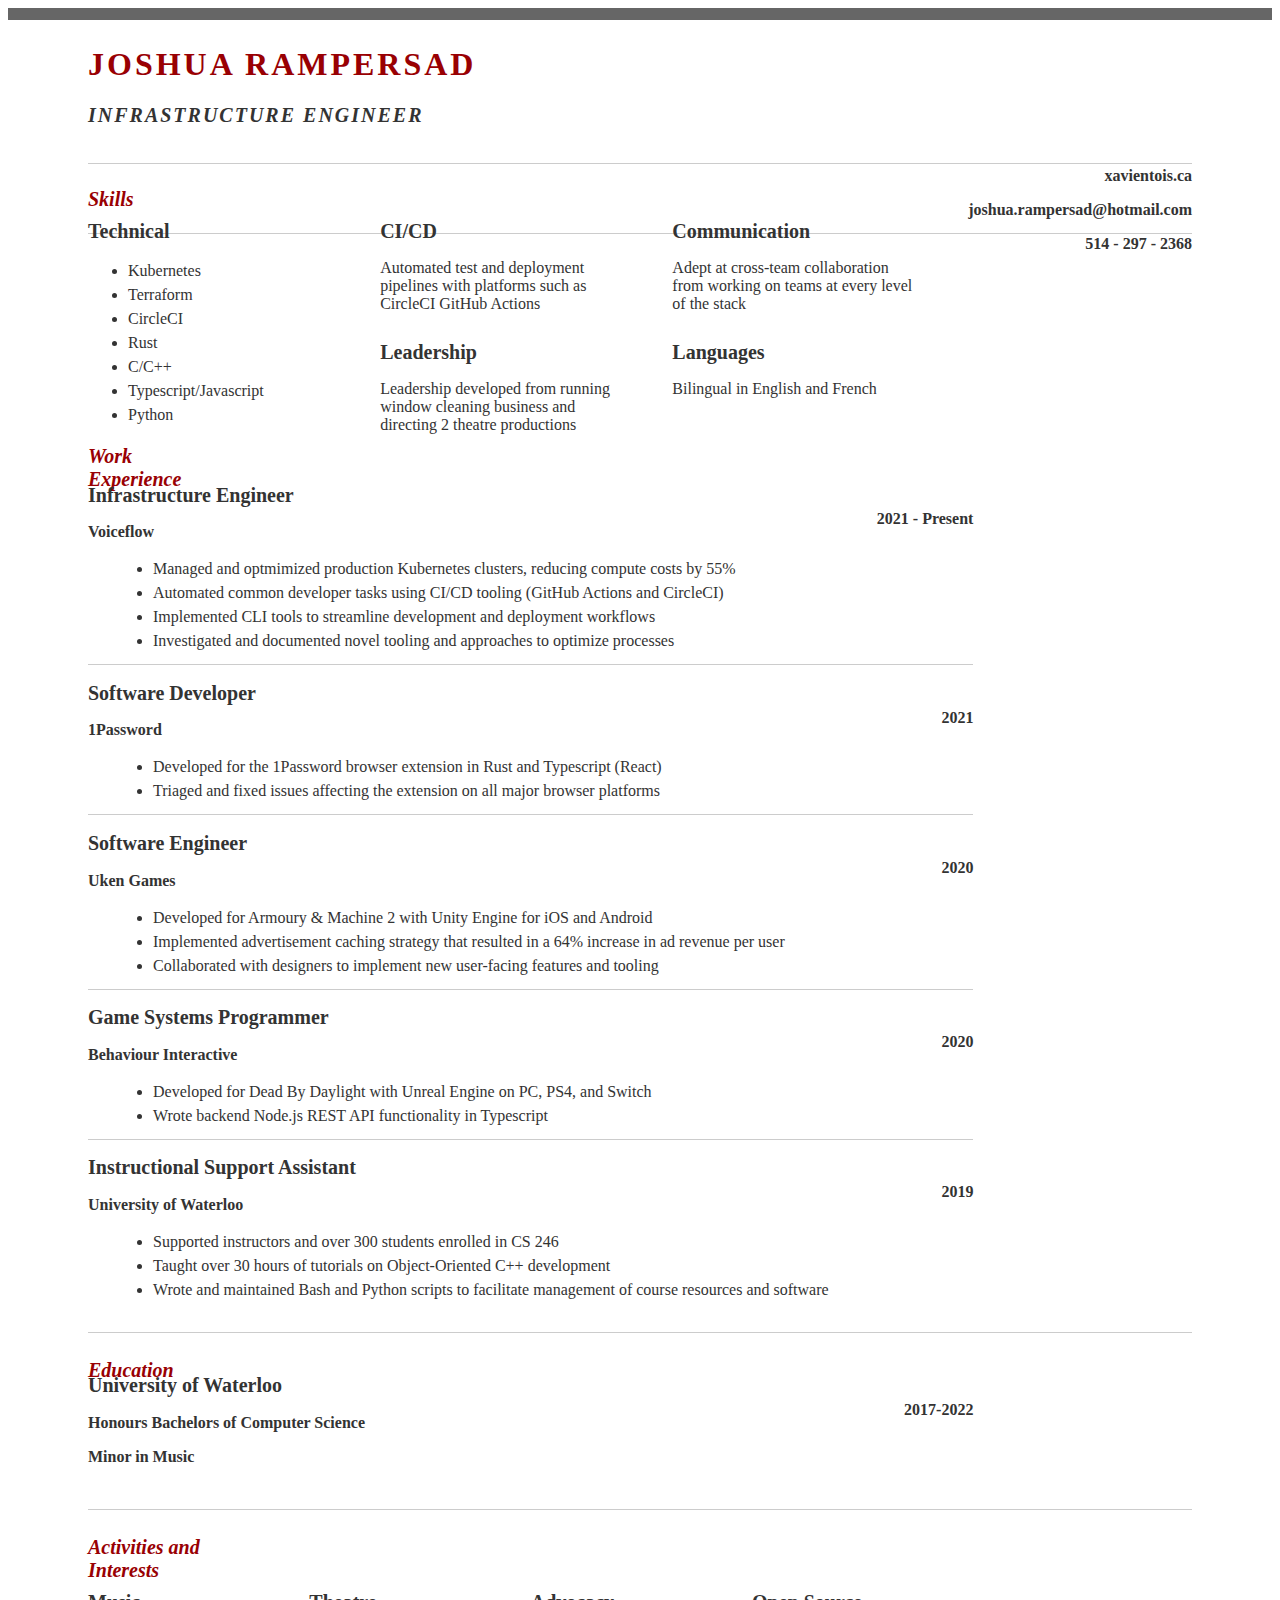
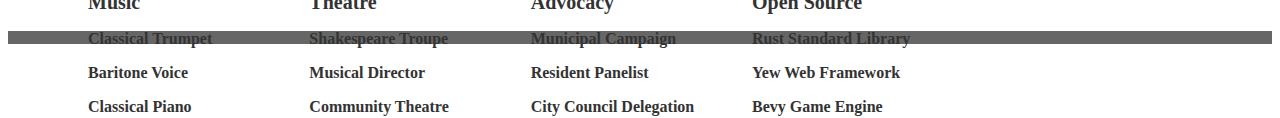
==== commit f30521b0: "feat: update for infra" ====
--- a/resume.html
+++ b/resume.html
@@ -18,13 +18,13 @@
 			<div class="yui-gc">
 				<div class="yui-u first">
 					<h1>Joshua Rampersad</h1>
-					<h2>Computer Science, University of Waterloo</h2>
+					<h2>Infrastructure Engineer</h2>
 				</div>
 
 				<div class="yui-u">
 					<div class="contact-info">
 						<h3><a href="http://xavientois.ca">xavientois.ca</a></h3>
-						<h3><a href="mailto:j2ramper@uwaterloo.ca">j2ramper@uwaterloo.ca</a></h3>
+						<h3><a href="mailto:joshua.rampersad@hotmail.com">joshua.rampersad@hotmail.com</a></h3>
 						<h3>514 - 297 - 2368</h3>
 					</div><!--// .contact-info -->
 				</div>
@@ -41,34 +41,41 @@
 							<div class="yui-u">
 
 									<div class="talent">
-										<h2>Coding Proficiency</h2>
+										<h2>Technical</h2>
 										<ul>
+											<li>Kubernetes</li>
+											<li>Terraform</li>
+											<li>CircleCI</li>
 											<li>Rust</li>
 											<li>C/C++</li>
-											<li>C&#35;</li>
 											<li>Typescript/Javascript</li>
 											<li>Python</li>
-											<li>Java</li>
-											<li>SQL</li>
 										</ul>
 									</div>
 
+
+									<div class="talent">
+										<h2>CI/CD</h2>
+										<p>
+											Automated test and deployment pipelines with platforms such as CircleCI
+											GitHub Actions
+										</p>
+									</div>
+
+									<div class="talent">
+										<h2>Communication</h2>
+										<p>
+											Adept at cross-team collaboration from working on teams at every
+											level of the stack
+										</p>
+									</div>
+
 									<div class="talent">
 										<h2>Leadership</h2>
-										<p>Owner-Operator with Student Works Window Cleaning
-											and director of two muscial theatre productions</p>
-									</div>
-
-									<div class="talent">
-										<h2>Sales Training</h2>
-										<p>Professional sales and marketing experience through position
-											with Student Works</p>
-									</div>
-
-									<div class="talent">
-										<h2>Communication</h2>
-										<p>Public speaking and inter-personal communication from residence
-                                        don role and involmement in theatre</p>
+										<p>
+											Leadership developed from running window cleaning
+											business and directing 2 theatre productions
+										</p>
 									</div>
 
 									<div class="talent">
@@ -85,6 +92,18 @@
 							</div><!--// .yui-u first-->
 
 							<div class="yui-u">
+								<div class="job">
+									<h2>Infrastructure Engineer</h2>
+									<h3>Voiceflow</h3>
+									<h4>2021 - Present</h4>
+									<ul>
+										<li>Managed and optmimized production Kubernetes clusters, reducing compute costs by 55%</li>
+										<li>Automated common developer tasks using CI/CD tooling (GitHub Actions and CircleCI) </li>
+										<li>Implemented CLI tools to streamline development and deployment workflows</li>
+                                        <li>Investigated and documented novel tooling and approaches to optimize processes</li>
+									</ul>
+								</div>
+
 								<div class="job">
 									<h2>Software Developer</h2>
 									<h3>1Password</h3>
@@ -92,7 +111,6 @@
 									<ul>
 										<li>Developed for the 1Password browser extension in Rust and Typescript (React)</li>
 										<li>Triaged and fixed issues affecting the extension on all major browser platforms</li>
-                                        <li>Built new extension features in collaboration with the browser development team</li>
 									</ul>
 								</div>
 
@@ -115,11 +133,10 @@
 									<ul>
 										<li>Developed for Dead By Daylight with Unreal Engine on PC, PS4, and Switch</li>
 										<li>Wrote backend Node.js REST API functionality in Typescript</li>
-										<li>Collaborated with designers, developers, and leads to design features and updates to game infrastructure</li>
-									</ul>
-								</div>
-
-								<div class="job">
+									</ul>
+								</div>
+
+								<div class="job last">
 									<h2>Instructional Support Assistant</h2>
 									<h3>University of Waterloo</h3>
 									<h4>2019</h4>
@@ -130,14 +147,13 @@
 									</ul>
 								</div>
 
-								<div class="job last">
+								<div class="job" style="display: none;">
 									<h2>Analyst Programmer</h2>
 									<h3>CAE</h3>
 									<h4>2018</h4>
 									<ul>
 										<li>Developed system to manage personal storage units at the company for over 2000 employees</li>
 										<li>Built a web application for the Health and Safety department to manage over 100 projects</li>
-										<li>Designed web-based system to reshape communication between the sales and engineering departments</li>
 									</ul>
 								</div>
 
@@ -186,7 +202,7 @@
 							</div><!--// .yui-u -->
 						</div><!--// .yui-gf -->
 
-						<div class="yui-gf" style="display:none">
+						<div class="yui-gf" >
 
 							<div class="yui-u first">
 								<h2>Education</h2>
@@ -195,9 +211,9 @@
 							<div class="yui-u">
 								<div class="job last">
 									<h2>University of Waterloo</h2>
-									<h3>Candidate for Bachelors of Computer Science, Honours</h3>
-									<h3>Minoring in Music</h3>
-									<h4>2017-Current</h4>
+									<h3>Honours Bachelors of Computer Science</h3>
+									<h3>Minor in Music</h3>
+									<h4>2017-2022</h4>
 								</div>
 
 								<div class="job last" style="display:none">
@@ -208,7 +224,7 @@
 							</div><!--// .yui-u -->
 						</div><!--// .yui-gf-->
 
-						<div class="yui-gf" >
+						<div class="yui-gf" style="display: none">
 
 							<div class="yui-u first">
 								<h2>Awards and Distinctions</h2>
@@ -253,32 +269,29 @@
 
 								<div class="activity">
 									<h2>Theatre</h2>
-									<h3>Shakespearean Theatre</h3>
+									<h3>Shakespeare Troupe</h3>
 										<!--<p>Lead actor in 8 Shakespeare productions</p>-->
-									<h3>Musical Theatre</h3>
+									<h3>Musical Director</h3>
 										<!--<p>Lead actor in 4 musical theatre productions</p>-->
 									<h3>Community Theatre</h3>
 									<!--<h3>Independent Theatre</h3>-->
 								</div>
 
 								<div class="activity">
-									<h2>Sports</h2>
-									<h3>Karate (Wado Ryu)</h3>
+									<h2>Advocacy</h2>
+									<h3>Municipal Campaign</h3>
 										<!--<p>Brown belt in Wado Ryu karate</p>-->
-									<h3>Dodgeball (Captain)</h3>
+									<h3>Resident Panelist</h3>
 										<!--<p>Captain of intramural team</p>-->
-									<h3>Cross Country Running</h3>
+									<h3>City Council Delegation</h3>
 										<!--<p>Participation in Cross Country and Halo races</p>-->
 								</div>
 
 								<div class="activity last">
-									<h2>Coding</h2>
-									<h3>Vim Clone in C++</h3>
-										<!--<p>Brown belt in Wado Ryu karate</p>-->
-									<h3>Open Source Contributor</h3>
-										<!--<p>Captain of intramural team</p>-->
-									<!-- <h3>GrebelHacks Hackathon</h3> -->
-									<h3>Ship Attack Game in Java</h3>
+									<h2>Open Source</h2>
+									<h3>Rust Standard Library</h3>
+									<h3>Yew Web Framework</h3>
+									<h3>Bevy Game Engine</h3>
 										<!--<p>Participation in Cross Country and Halo races</p>-->
 								</div>
 							</div><!--// .yui-u -->
--- a/resume.css
+++ b/resume.css
@@ -1,11 +1,11 @@
 
 /* //-- yui-grids style overrides -- */
 body { font-family: Georgia; color: #444;}
-#inner { padding: 2px 80px; margin: 0 auto;  border: solid #666; border-width: 9px 0 11px 0; }
-.yui-gf { margin-bottom: 1.32em; padding-bottom: 1.6em; border-bottom: 1px solid #ccc; }
+#inner { padding: 2px 80px; margin: 0 auto;  border: solid #666; border-width: 12px 0 13px 0; }
+.yui-gf { margin-bottom: 1.6em; padding-bottom: 1.8em; border-bottom: 1px solid #ccc; }
 
 /* //-- header, body, footer -- */
-#hd { margin: 1.55em 0 1.5em 0; padding-bottom: 1.2em; border-bottom: 1px solid #ccc }
+#hd { margin: 1.5em 0 1.5em 0; padding-bottom: 1.2em; border-bottom: 1px solid #ccc }
 #hd h2 { text-transform: uppercase; letter-spacing: 2px; color: #333}
 #bd, #ft { margin-bottom: 1px; }
 
@@ -24,7 +24,7 @@
 li { line-height: 24px; border-bottom: 1px solid #ccc; }
 p.enlarge { font-size: 144%; padding-right: 6.5em; line-height: 24px; }
 p.enlarge span { color: #000 }
-.contact-info { margin-top: 7px; float: right}
+.contact-info { margin-top: 7px; float: right; text-align: right}
 .first h2 { font-style: italic; color: #990003;}
 .last { border-bottom: 0;}
 
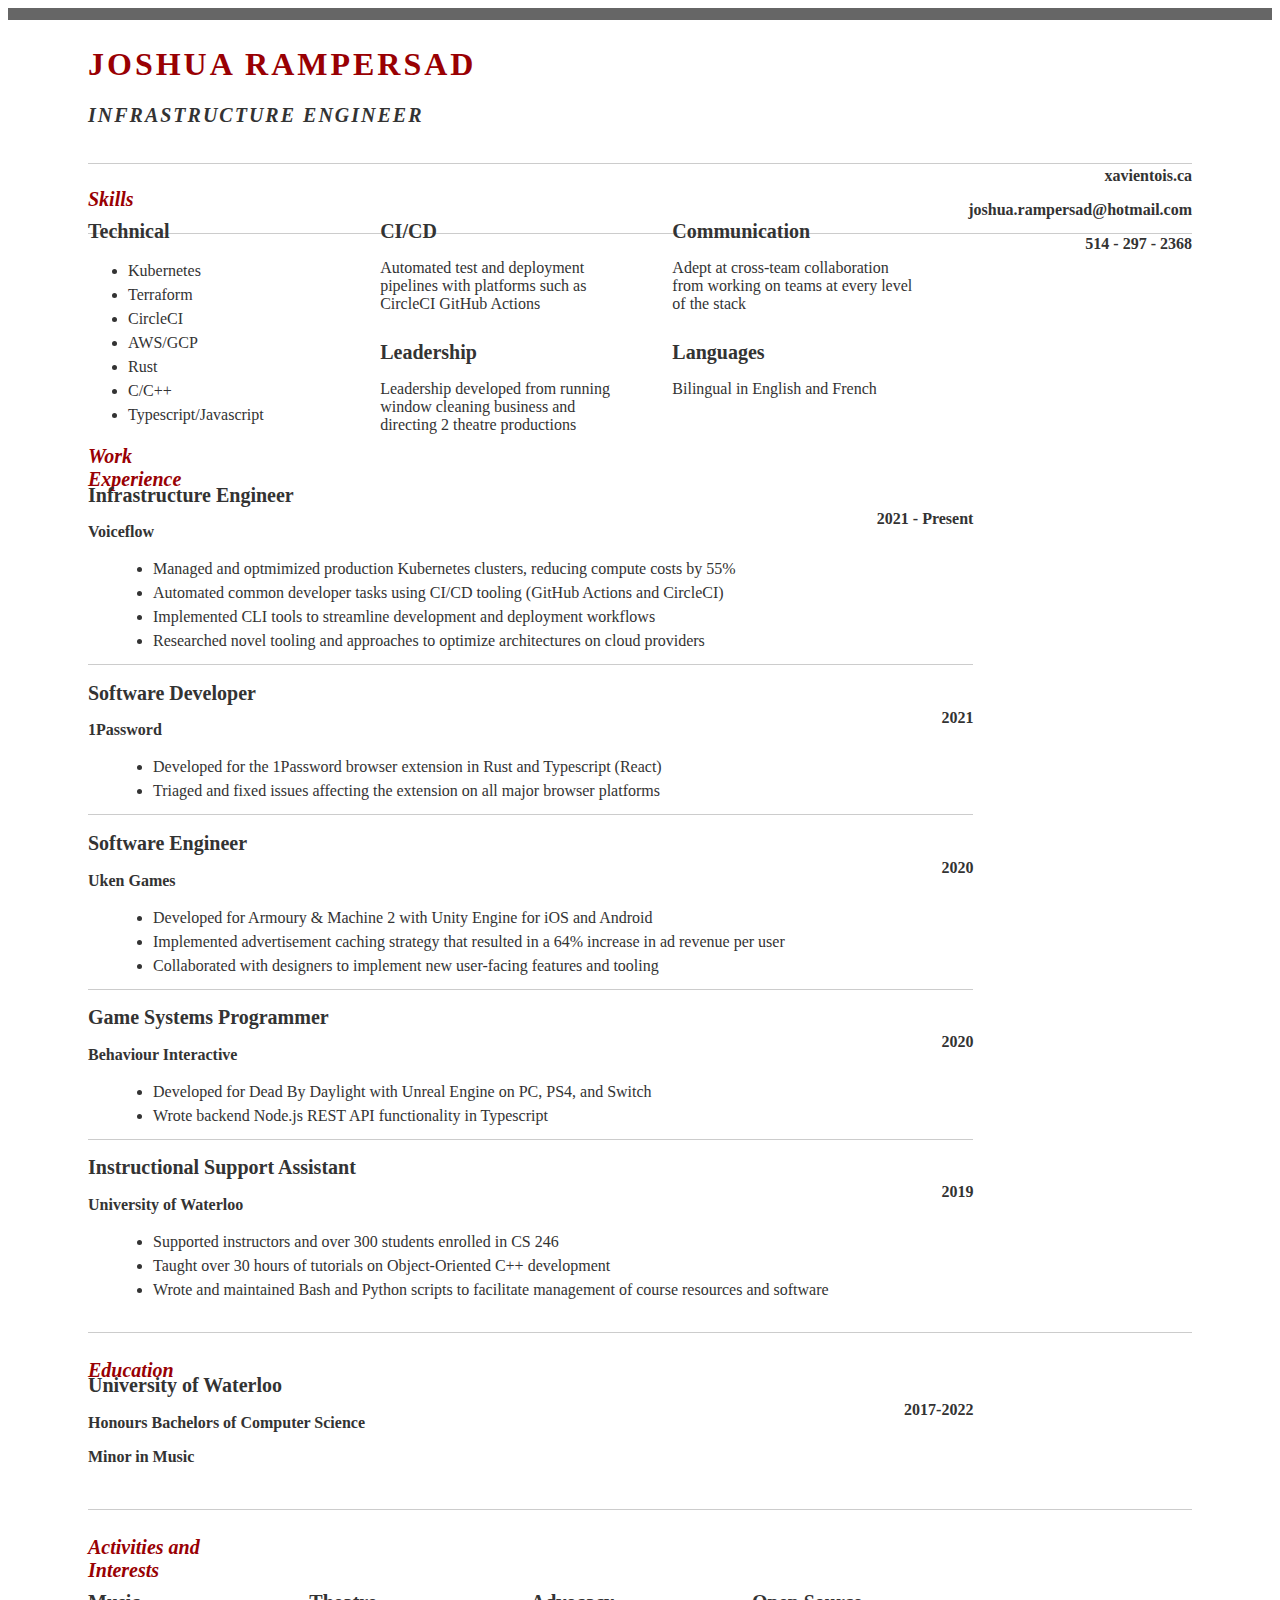
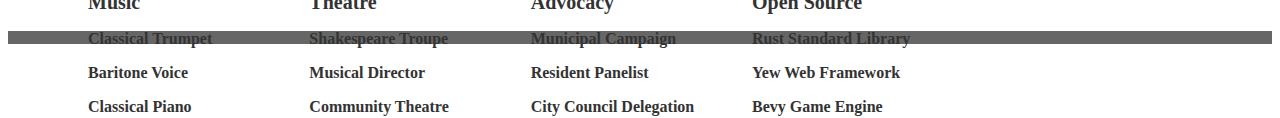
==== commit 1e72746d: "feat: add cloud providers" ====
--- a/resume.html
+++ b/resume.html
@@ -46,10 +46,10 @@
 											<li>Kubernetes</li>
 											<li>Terraform</li>
 											<li>CircleCI</li>
+											<li>AWS/GCP</li>
 											<li>Rust</li>
 											<li>C/C++</li>
 											<li>Typescript/Javascript</li>
-											<li>Python</li>
 										</ul>
 									</div>
 
@@ -100,7 +100,7 @@
 										<li>Managed and optmimized production Kubernetes clusters, reducing compute costs by 55%</li>
 										<li>Automated common developer tasks using CI/CD tooling (GitHub Actions and CircleCI) </li>
 										<li>Implemented CLI tools to streamline development and deployment workflows</li>
-                                        <li>Investigated and documented novel tooling and approaches to optimize processes</li>
+                                        <li>Researched novel tooling and approaches to optimize architectures on cloud providers</li>
 									</ul>
 								</div>
 
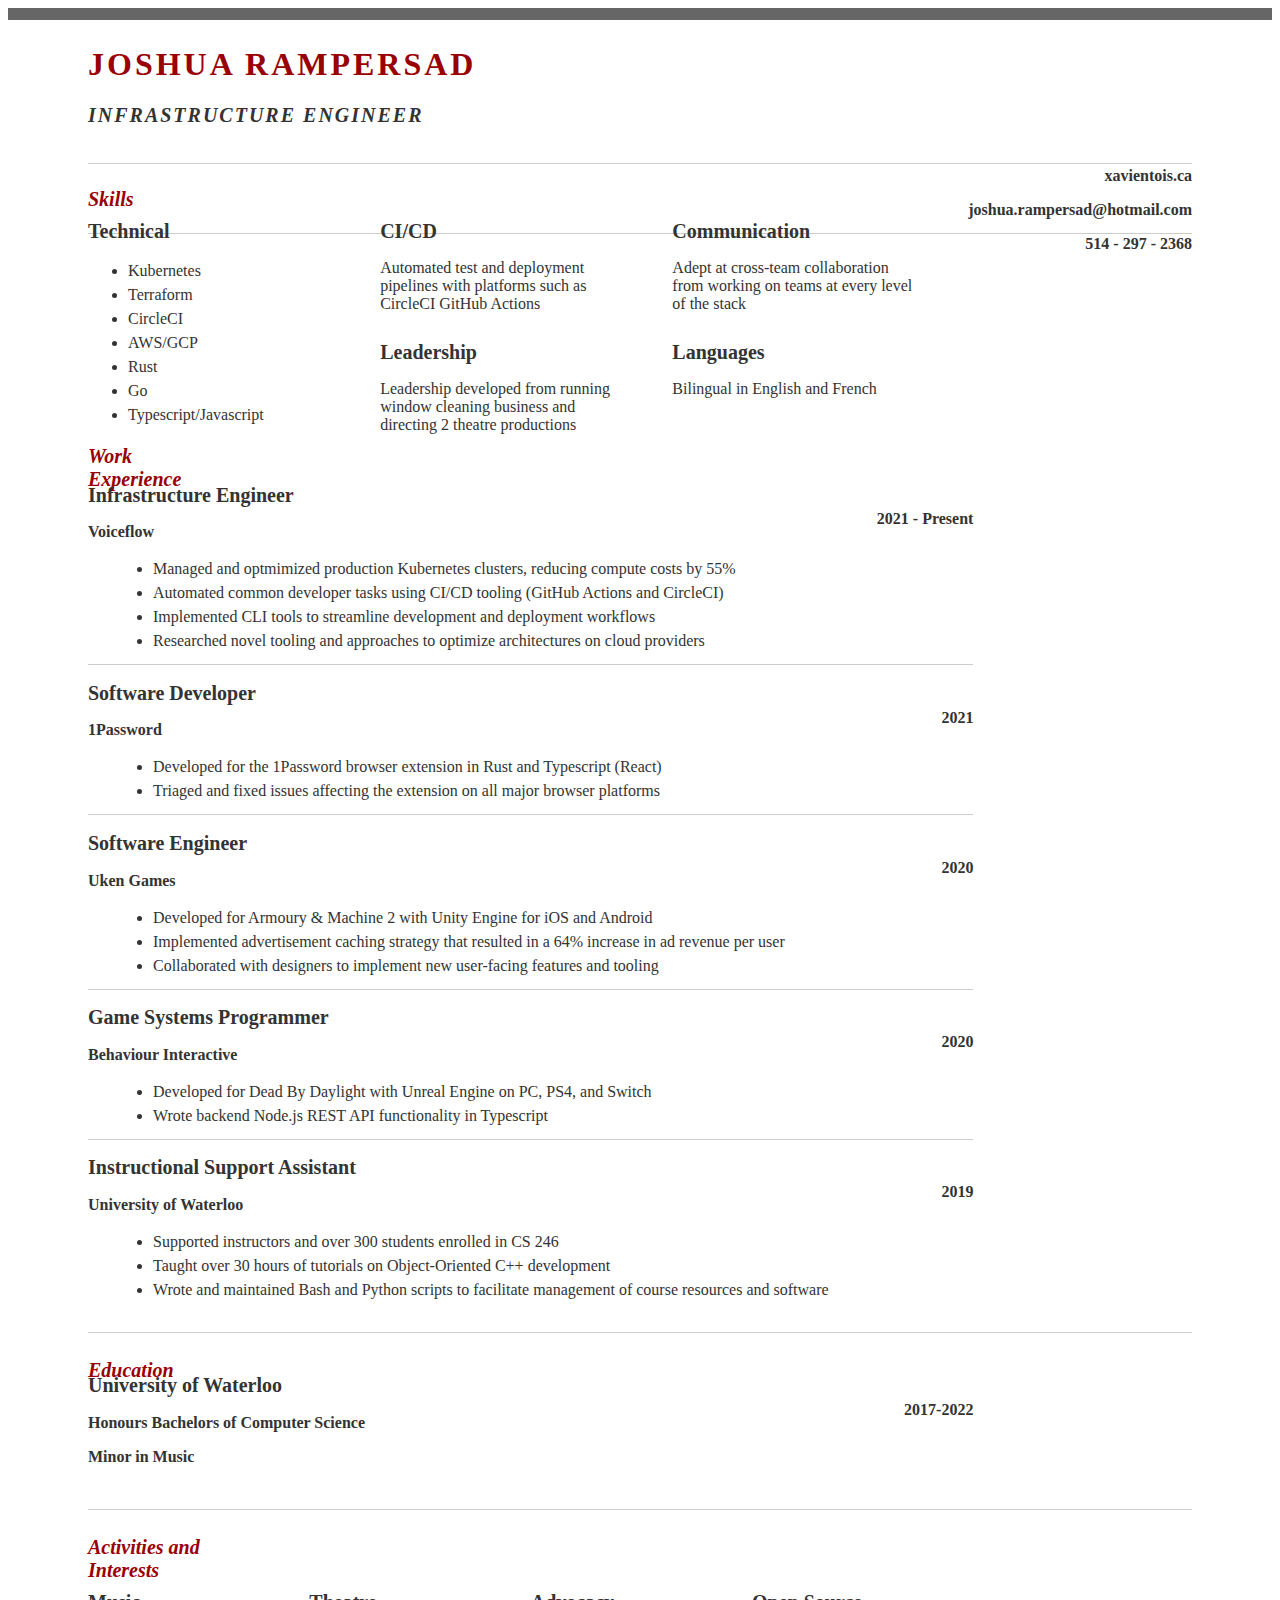
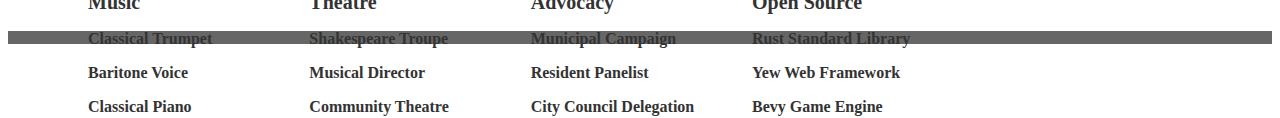
==== commit 04ef5227: "feat: replace C++ with Go" ====
--- a/resume.html
+++ b/resume.html
@@ -48,7 +48,7 @@
 											<li>CircleCI</li>
 											<li>AWS/GCP</li>
 											<li>Rust</li>
-											<li>C/C++</li>
+											<li>Go</li>
 											<li>Typescript/Javascript</li>
 										</ul>
 									</div>
